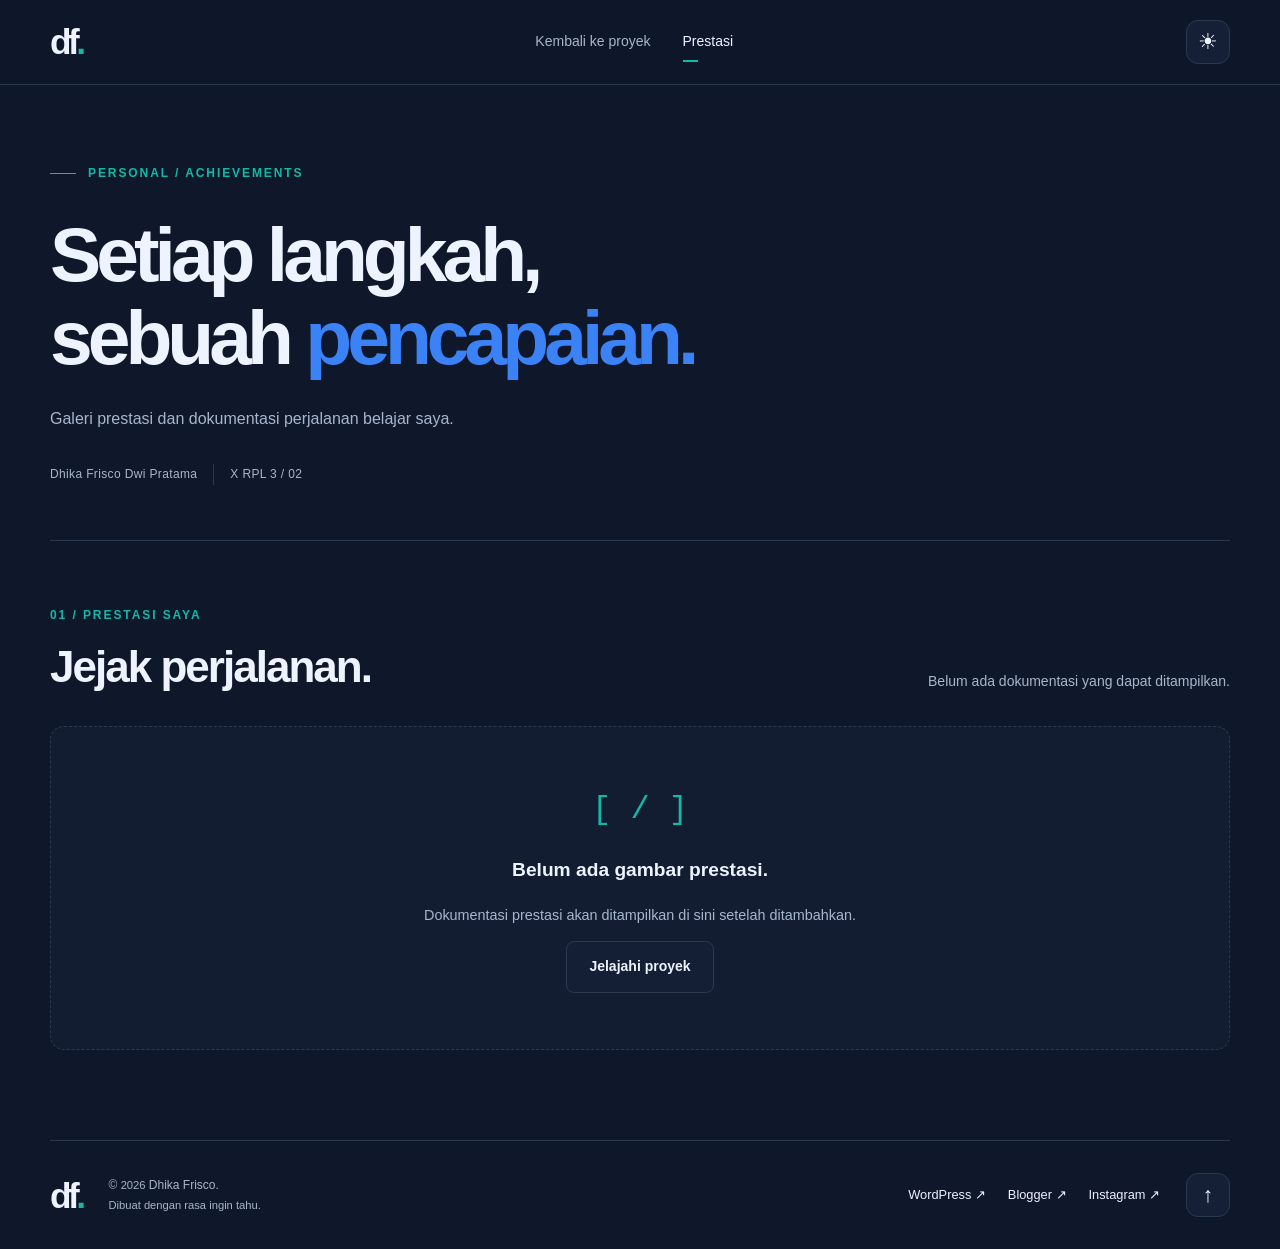
==== prestasi.html @ 18ffb11a "Add files via upload" ====
<!DOCTYPE html>
<html lang="id" data-theme="dark"><head><meta charset="UTF-8"><meta name="viewport" content="width=device-width, initial-scale=1"><meta name="description" content="Galeri prestasi Dhika Frisco Dwi Pratama, siswa X RPL 3 SMK KRIAN 1 SIDOARJO."><meta name="theme-color" content="#0F172A"><title>Prestasi — Dhika Frisco</title><link rel="icon" href="assets/favicon.svg" type="image/svg+xml"><link rel="stylesheet" href="style.css"><script src="config.js" defer></script><script src="prestasi.js" defer></script></head>
<body class="achievements-page"><a class="skip" href="#main">Lewati navigasi</a><header class="header"><div class="container nav-wrap"><a href="index.html" class="brand" aria-label="Dhika Frisco, beranda">df<span>.</span></a><nav aria-label="Navigasi prestasi" class="achievement-nav"><a href="index.html#projects">Kembali ke proyek</a><a href="prestasi.html" class="active" aria-current="page">Prestasi</a></nav><button id="theme-toggle" class="icon-button" aria-label="Aktifkan mode terang" aria-pressed="false">☀</button></div></header>
<main id="main" class="container"><section class="achievement-hero"><div class="eyebrow"><span class="line"></span> PERSONAL / ACHIEVEMENTS</div><h1>Setiap langkah,<br>sebuah <span>pencapaian.</span></h1><p>Galeri prestasi dan dokumentasi perjalanan belajar saya.</p><div class="hero-meta"><span>Dhika Frisco Dwi Pratama</span><span>X RPL 3 / 02</span></div></section>
<section class="achievement-gallery" aria-labelledby="gallery-title"><div class="section-heading"><div><div class="section-label">01 / PRESTASI SAYA</div><h2 id="gallery-title">Jejak perjalanan.</h2></div><p id="achievement-status" role="status" aria-live="polite">Memuat galeri prestasi…</p></div><div id="achievement-grid" class="achievement-grid" aria-busy="true"></div><div id="achievement-empty" class="achievement-empty" hidden><span class="mono" aria-hidden="true">[ / ]</span><h3>Belum ada gambar prestasi.</h3><p>Dokumentasi prestasi akan ditampilkan di sini setelah ditambahkan.</p><a href="index.html#projects" class="button secondary">Jelajahi proyek</a></div><noscript><p>Aktifkan JavaScript untuk menampilkan galeri prestasi.</p></noscript></section></main>
<footer class="container footer"><a class="brand" href="index.html" aria-label="Kembali ke beranda">df<span>.</span></a><p>© <span id="year">2026</span> Dhika Frisco.<br><span>Dibuat dengan rasa ingin tahu.</span></p><div class="footer-links"><a href="https://dhikadifidip.wordpress.com" target="_blank" rel="noopener noreferrer">WordPress ↗</a><a href="https://difidip.blogspot.com" target="_blank" rel="noopener noreferrer">Blogger ↗</a><a href="https://www.instagram.com/dhikafrisco/" target="_blank" rel="noopener noreferrer">Instagram ↗</a></div><a class="icon-button" href="#main" aria-label="Kembali ke atas">↑</a></footer>
<dialog id="achievement-dialog" class="achievement-dialog" aria-labelledby="achievement-title"><div class="dialog-header"><h2 id="achievement-title">Prestasi</h2><button id="close-achievement" class="icon-button" aria-label="Tutup gambar">×</button></div><img id="achievement-large" alt=""><a id="achievement-original" class="button secondary" target="_blank" rel="noopener noreferrer">Buka gambar asli ↗</a></dialog></body></html>
---- style.css ----
:root{color-scheme:dark;--bg:#0f172a;--surface:#152036;--text:#edf3ff;--muted:#a8b6cd;--border:#2b3950;--blue:#3b82f6;--teal:#14b8a6;--glass:rgba(21,32,54,.75);--header:rgba(15,23,42,.88)}
[data-theme=light]{color-scheme:light;--bg:#f5f8ff;--surface:#fff;--text:#14233b;--muted:#52617a;--border:#d4deed;--blue:#245fcb;--teal:#087c70;--glass:rgba(255,255,255,.82);--header:rgba(245,248,255,.92)}
*{box-sizing:border-box}html{scroll-behavior:smooth;scroll-padding-top:100px}body{margin:0;background:var(--bg);color:var(--text);font-family:Inter,ui-sans-serif,-apple-system,BlinkMacSystemFont,"Segoe UI",sans-serif;font-size:16px;line-height:1.7}a{color:inherit;text-decoration:none}button,input,textarea,select{font:inherit}button,a,input,textarea,select{-webkit-tap-highlight-color:transparent}button{cursor:pointer}button,a{touch-action:manipulation}button{color:inherit}a,button{transition:background .2s,transform .2s,color .2s,border-color .2s}button:hover,.button:hover{transform:translateY(-2px)}:focus-visible{outline:3px solid var(--teal);outline-offset:5px}p{color:var(--muted)}h1,h2,h3,h4,p{margin-top:0}h2{font-size:clamp(1.9rem,3.5vw,2.75rem);line-height:1.2;letter-spacing:-.045em;margin-bottom:24px}h3{font-size:1.2rem;line-height:1.35}h4{line-height:1.5}.container{width:min(1180px,calc(100% - 64px));margin-inline:auto}.header{position:sticky;top:0;z-index:20;border-bottom:1px solid var(--border);background:var(--header);backdrop-filter:blur(20px)}.nav-wrap{display:flex;align-items:center;justify-content:space-between;height:84px}.brand{font-size:2.2rem;font-weight:800;letter-spacing:-.1em;line-height:1}.brand span{color:var(--teal)}nav{display:flex;gap:32px}nav a{font-size:.875rem;color:var(--muted);position:relative;padding:10px 0}nav a.active,nav a:hover{color:var(--text)}nav a.active:after{content:"";position:absolute;bottom:2px;left:0;width:15px;height:2px;background:var(--teal)}.nav-tools{display:flex;gap:8px}.icon-button{display:inline-flex;align-items:center;justify-content:center;width:44px;height:44px;border:1px solid var(--border);border-radius:12px;background:var(--surface);font-size:1.35rem}.menu-toggle{display:none}.hero{position:relative;display:grid;grid-template-columns:1.3fr 1fr;column-gap:70px;align-items:center;padding-top:84px}.eyebrow,.section-label{font-size:.75rem;letter-spacing:.16em;color:var(--teal);font-weight:700}.eyebrow{display:flex;align-items:center;gap:12px;margin-bottom:30px}.line{width:26px;height:1px;background:var(--teal)}.hello{color:var(--text);font-size:1.15rem;margin-bottom:12px}h1{font-size:clamp(3rem,5.6vw,4.8rem);line-height:1.08;letter-spacing:-.065em;margin:0 0 26px;font-weight:750}h1 span,.contact-panel h2 span{color:var(--blue)}.hero-description{max-width:540px;margin-bottom:32px}.hero-description strong{color:var(--text);font-weight:500}.actions{display:flex;flex-wrap:wrap;gap:12px}.button{display:inline-flex;align-items:center;justify-content:center;gap:26px;padding:13px 22px;font-size:.875rem;font-weight:650;border-radius:8px;min-height:48px;border:1px solid transparent}.primary{background:var(--blue);color:#fff}.primary:hover{filter:brightness(1.12)}.secondary{border-color:var(--border);background:var(--glass)}.hero-meta{display:flex;flex-wrap:wrap;gap:16px;margin-top:32px;font-size:.75rem;letter-spacing:.03em;color:var(--muted)}.hero-meta span+span{border-left:1px solid var(--border);padding-left:16px}.profile-panel{position:relative;isolation:isolate;border:1px solid var(--border);border-radius:18px;background:linear-gradient(145deg,rgba(59,130,246,.12),var(--glass) 60%);box-shadow:0 30px 80px -35px rgba(20,184,166,.16);transform:rotate(2deg);overflow:hidden}.panel-top{display:flex;justify-content:space-between;align-items:center;padding:19px 24px;border-bottom:1px solid var(--border);font-size:.75rem;letter-spacing:.12em;color:var(--muted)}.mono{font-family:monospace;color:var(--teal)}.monogram{height:255px;display:flex;align-items:center;justify-content:center;font-size:9rem;font-weight:800;letter-spacing:-.1em;line-height:1;color:var(--text);background-image:linear-gradient(var(--border) 1px,transparent 1px),linear-gradient(90deg,var(--border) 1px,transparent 1px);background-size:42px 42px;mask-image:linear-gradient(black 65%,rgba(0,0,0,.85))}.monogram span{color:var(--teal)}.profile-bottom{padding:16px 26px 22px}.small-label{font-size:.65rem;letter-spacing:.18em;color:var(--muted)}.profile-bottom h2{font-size:1.65rem;margin:6px 0}.profile-bottom p{font-size:.875rem;margin:0}.code-note{padding:15px 24px;font-family:monospace;font-size:.8rem;background:var(--bg);border-top:1px solid var(--border)}.code-note span{color:var(--blue)}.code-note b{color:var(--teal);font-weight:400}.hero-foot{grid-column:1/-1;display:flex;justify-content:space-between;gap:20px;padding:42px 0 24px;margin-top:38px;border-bottom:1px solid var(--border);font-size:.7rem;letter-spacing:.08em;color:var(--muted)}.hero-foot a{font-size:.8rem;letter-spacing:0}.hero-foot a span{margin-left:18px;color:var(--teal)}.section{padding-top:95px;padding-bottom:95px}.section-label{margin-bottom:28px}.about-grid{display:grid;grid-template-columns:1fr 1fr;gap:100px}.identity{margin-top:30px;display:grid;gap:16px}.identity div{display:flex;flex-direction:column}.identity span{color:var(--muted);font-size:.75rem}.identity strong{font-size:.875rem;font-weight:500}.education{padding:32px;border:1px solid var(--border);border-radius:12px;background:var(--glass)}.education h3{margin-bottom:30px}.education ol{padding:0;list-style:none;margin:0}.education li{border-left:1px solid var(--border);padding:0 0 30px 22px;position:relative}.education li:before{content:"";width:7px;height:7px;position:absolute;left:-4px;top:10px;border-radius:50%;background:var(--muted)}.education li.current{padding-bottom:0}.education li.current:before{background:var(--teal)}.education li span{font-size:.65rem;letter-spacing:.08em;color:var(--muted)}.education h4{font-size:.95rem;margin:6px 0}.education li p{font-size:.8rem;margin:0}.skills-section{background:linear-gradient(180deg,rgba(59,130,246,.035),transparent);border-block:1px solid var(--border)}.section-heading{display:flex;justify-content:space-between;align-items:end;gap:32px;margin-bottom:32px}.section-heading h2{margin:0}.section-heading p{font-size:.875rem;margin:0;max-width:390px}.skills-grid{display:grid;grid-template-columns:repeat(4,1fr);gap:18px}.skill-card{padding:26px 22px;border:1px solid var(--border);background:var(--glass);border-radius:12px;transition:transform .3s,border-color .3s}.skill-card:hover{transform:translateY(-5px);border-color:var(--blue)}.skill-top{display:flex;align-items:center;justify-content:space-between;margin-bottom:32px}.skill-icon{font-family:monospace;font-weight:bold;color:var(--blue);font-size:1.25rem}.percent{font-size:2rem;letter-spacing:-.05em}.percent small{font-size:.9rem;color:var(--muted);margin-left:2px}.skill-card h3{margin-bottom:9px}.skill-card p{font-size:.8rem;min-height:44px;margin-bottom:20px}.skill-track{height:5px;background:var(--border);border-radius:4px;overflow:hidden}.skill-track span{display:block;height:100%;width:var(--level);background:linear-gradient(90deg,var(--blue),var(--teal));border-radius:4px}.motion .skill-track span{width:0;transition:width 1.2s cubic-bezier(.2,.7,.2,1)}.motion .skill-card.visible .skill-track span{width:var(--level)}.filters{display:flex;gap:8px;flex-wrap:wrap;margin-bottom:30px}.filters button{padding:9px 18px;border:1px solid var(--border);background:transparent;border-radius:7px;color:var(--muted);font-size:.875rem}.filters .selected{background:var(--blue);border-color:var(--blue);color:white}.projects-grid{display:grid;grid-template-columns:repeat(2,1fr);gap:28px}.project-card{border:1px solid var(--border);border-radius:12px;overflow:hidden;background:var(--glass);transition:border-color .3s,transform .3s}.project-card:hover{border-color:var(--blue);transform:translateY(-3px)}[hidden]{display:none!important}.project-art{height:230px;position:relative;display:flex;align-items:center;justify-content:center;background:linear-gradient(130deg,rgba(59,130,246,.2),rgba(59,130,246,.02));border-bottom:1px solid var(--border)}.art-2{background:linear-gradient(130deg,rgba(20,184,166,.16),rgba(20,184,166,.02))}.art-3{background:linear-gradient(130deg,rgba(99,102,241,.18),rgba(59,130,246,.03))}.art-4{background:linear-gradient(130deg,rgba(20,184,166,.08),rgba(59,130,246,.18))}.project-number,.art-caption{position:absolute;left:22px;font-family:monospace;font-size:.65rem;letter-spacing:.15em;color:var(--muted)}.project-number{top:20px}.art-caption{bottom:18px}.project-symbol{font-family:monospace;font-size:5.5rem;letter-spacing:-.08em;color:var(--blue)}.art-2 .project-symbol,.art-4 .project-symbol{color:var(--teal)}.project-body{padding:26px}.tags{display:flex;align-items:center;gap:12px;flex-wrap:wrap;font-size:.7rem;color:var(--teal);margin-bottom:14px}.tags span{color:var(--muted);border-left:1px solid var(--border);padding-left:12px}.project-body h3{font-size:1.3rem;margin-bottom:12px}.project-body p{font-size:.875rem;min-height:48px}.project-open{width:100%;display:flex;justify-content:space-between;background:none;border:0;border-top:1px solid var(--border);padding:18px 0 0;font-size:.85rem;text-align:left}.project-open span{color:var(--teal)}.contact-panel{display:grid;grid-template-columns:1fr 1fr;gap:80px;background:var(--glass);backdrop-filter:blur(12px);border:1px solid var(--border);border-radius:16px;padding:48px}.contact-panel h2{font-size:clamp(2rem,4vw,3.4rem)}.social-contact{display:block;color:var(--teal);margin:28px 0;font-size:.875rem}.contact-note{font-size:.8rem;color:var(--muted)}form{display:grid;gap:9px}label{font-size:.8rem}input,textarea,select{width:100%;min-width:0;color:var(--text);border:1px solid var(--border);background:var(--bg);border-radius:7px;padding:11px 14px;margin-bottom:9px;font-size:.875rem}textarea{resize:vertical}input::placeholder,textarea::placeholder{color:var(--muted)}form .button{margin-top:7px}#form-status{font-size:.8rem;margin:0;overflow-wrap:anywhere}.footer{border-top:1px solid var(--border);padding-block:32px;display:flex;align-items:center;gap:26px}.footer p{margin:0;font-size:.75rem}.footer p span{font-size:.7rem}.footer-links{margin-left:auto;display:flex;gap:22px;font-size:.8rem}.footer a:hover{color:var(--teal)}dialog{color:var(--text);background:var(--surface);border:1px solid var(--border);border-radius:16px;padding:30px;width:min(560px,calc(100% - 32px));max-height:85vh}dialog::backdrop{background:rgba(0,0,0,.7);backdrop-filter:blur(6px)}.dialog-header{display:flex;align-items:center;justify-content:space-between;gap:20px;margin-bottom:25px}.dialog-header .section-label{margin:0}dialog h2{font-size:2rem}dialog p{font-size:.95rem}.sr-only{position:absolute;width:1px;height:1px;padding:0;margin:-1px;overflow:hidden;clip:rect(0,0,0,0);white-space:nowrap;border:0}.skip{position:fixed;top:-80px;left:20px;background:var(--blue);color:white;padding:10px;z-index:100}.skip:focus{top:12px}.noscript{padding:20px;text-align:center}
@media(min-width:1500px){.hero{padding-top:110px}}@media(max-width:980px){.hero{gap:36px}.about-grid{gap:40px}.skills-grid{grid-template-columns:repeat(2,1fr)}.contact-panel{gap:35px;padding:32px}.hero h1{font-size:3.6rem}.monogram{font-size:7rem;height:235px}.footer-links{gap:14px}}@media(max-width:700px){.container{width:calc(100% - 36px)}.nav-wrap{height:72px}.menu-toggle{display:flex}nav{display:none;position:absolute;top:72px;left:0;right:0;background:var(--bg);padding:18px;border-bottom:1px solid var(--border);flex-direction:column;gap:4px}nav.open{display:flex}nav a{padding:10px 14px}nav a.active:after{left:0;top:20px;width:4px;height:16px}.hero{grid-template-columns:1fr;padding-top:52px;gap:38px}.hero h1{font-size:clamp(2.8rem,11vw,4rem)}.eyebrow{font-size:.65rem;margin-bottom:25px}.hero-description{font-size:.95rem}.profile-panel{width:100%;max-width:440px;margin:0 auto;transform:none}.monogram{height:215px;font-size:7.5rem}.hero-foot{margin-top:0;padding-top:12px;align-items:center}.hero-foot>span{font-size:.6rem;max-width:200px}.hero-foot a{white-space:nowrap}.hero-foot a span{margin-left:5px}.section{padding-block:64px}.about-grid,.contact-panel{grid-template-columns:1fr;gap:30px}.education{padding:24px}.section-heading{display:block}.section-heading p{margin-top:20px}.skills-grid{gap:12px}.skill-card{padding:20px 16px}.skill-top{margin-bottom:20px}.skill-card h3{font-size:1rem}.skill-card p{font-size:.8rem;min-height:66px}.percent{font-size:1.75rem}.projects-grid{grid-template-columns:1fr}.project-art{height:210px}.project-body p{min-height:0}.filters button{padding:9px 12px;font-size:.8rem}.contact-panel{padding:24px 20px}.footer{flex-wrap:wrap;gap:20px}.footer-links{order:4;width:100%;margin:0;justify-content:space-between}.footer>.icon-button{margin-left:auto}.footer p{flex:1}.actions .button{padding:12px 17px;gap:15px}}@media(prefers-reduced-motion:reduce){html{scroll-behavior:auto}*,*:before,*:after{transition:none!important;animation:none!important}.motion .skill-track span{width:var(--level)}}

/* Halaman prestasi: memakai token warna dan tema portofolio. */
.achievement-cta{display:flex;align-items:center;justify-content:space-between;gap:24px;padding:30px;margin-top:32px;border:1px solid var(--border);border-radius:12px;background:linear-gradient(120deg,rgba(59,130,246,.1),var(--glass))}.achievement-cta .section-label{display:block;margin-bottom:8px}.achievement-cta h3{margin:0}.achievement-hero{padding:78px 0 55px;border-bottom:1px solid var(--border)}.achievement-hero h1{font-size:clamp(2.5rem,6vw,4.8rem);overflow-wrap:anywhere}.achievement-hero>p{max-width:560px}.achievement-gallery{padding:64px 0 90px;min-height:400px}.achievement-gallery .section-label{margin-bottom:16px}.achievement-grid{display:grid;grid-template-columns:repeat(3,minmax(0,1fr));gap:24px}.achievement-card{margin:0;border:1px solid var(--border);background:var(--glass);border-radius:12px;overflow:hidden}.achievement-image-button{display:block;width:100%;padding:16px;border:0;border-bottom:1px solid var(--border);background:linear-gradient(135deg,rgba(59,130,246,.08),rgba(20,184,166,.06));cursor:zoom-in}.achievement-image-button img{display:block;width:100%;height:250px;object-fit:contain}.achievement-card figcaption{display:flex;align-items:center;justify-content:space-between;padding:20px;gap:12px}.achievement-card h3{margin:0;font-size:1rem}.achievement-card figcaption span{font-size:.8rem;color:var(--teal)}.achievement-empty{text-align:center;padding:56px 24px;border:1px dashed var(--border);border-radius:14px;background:var(--glass)}.achievement-empty>.mono{font-size:2rem;display:block;margin-bottom:20px}.achievement-empty p{font-size:.9rem}.achievement-dialog{width:min(1000px,calc(100% - 24px));max-height:92vh;padding:20px}.achievement-dialog .dialog-header{margin-bottom:16px}.achievement-dialog h2{font-size:1.2rem;margin:0}.achievement-dialog>img{display:block;width:100%;height:auto;max-height:66vh;object-fit:contain;margin-bottom:20px}.achievement-dialog .icon-button{flex-shrink:0}.achievement-image-button:hover{transform:none;background:rgba(59,130,246,.14)}
@media(max-width:980px){.achievement-grid{grid-template-columns:repeat(2,minmax(0,1fr))}.achievement-cta{align-items:flex-start;flex-direction:column}}
@media(max-width:700px){.achievement-nav{display:flex;position:static;padding:0;border:0;background:none;flex-direction:row;gap:12px}.achievement-nav a{padding:8px 0;font-size:.75rem}.achievement-nav a.active:after{top:auto;bottom:0;left:0;width:15px;height:2px}.achievements-page .nav-wrap{gap:14px}.achievement-hero{padding:48px 0 38px}.achievement-gallery{padding:44px 0 60px}.achievement-grid{grid-template-columns:1fr}.achievement-image-button img{height:260px}.achievement-cta{padding:24px 20px}.achievement-cta .button{width:100%;gap:12px;text-align:center}.achievement-hero .hero-meta{gap:10px}.achievement-hero .hero-meta span+span{padding-left:10px}}
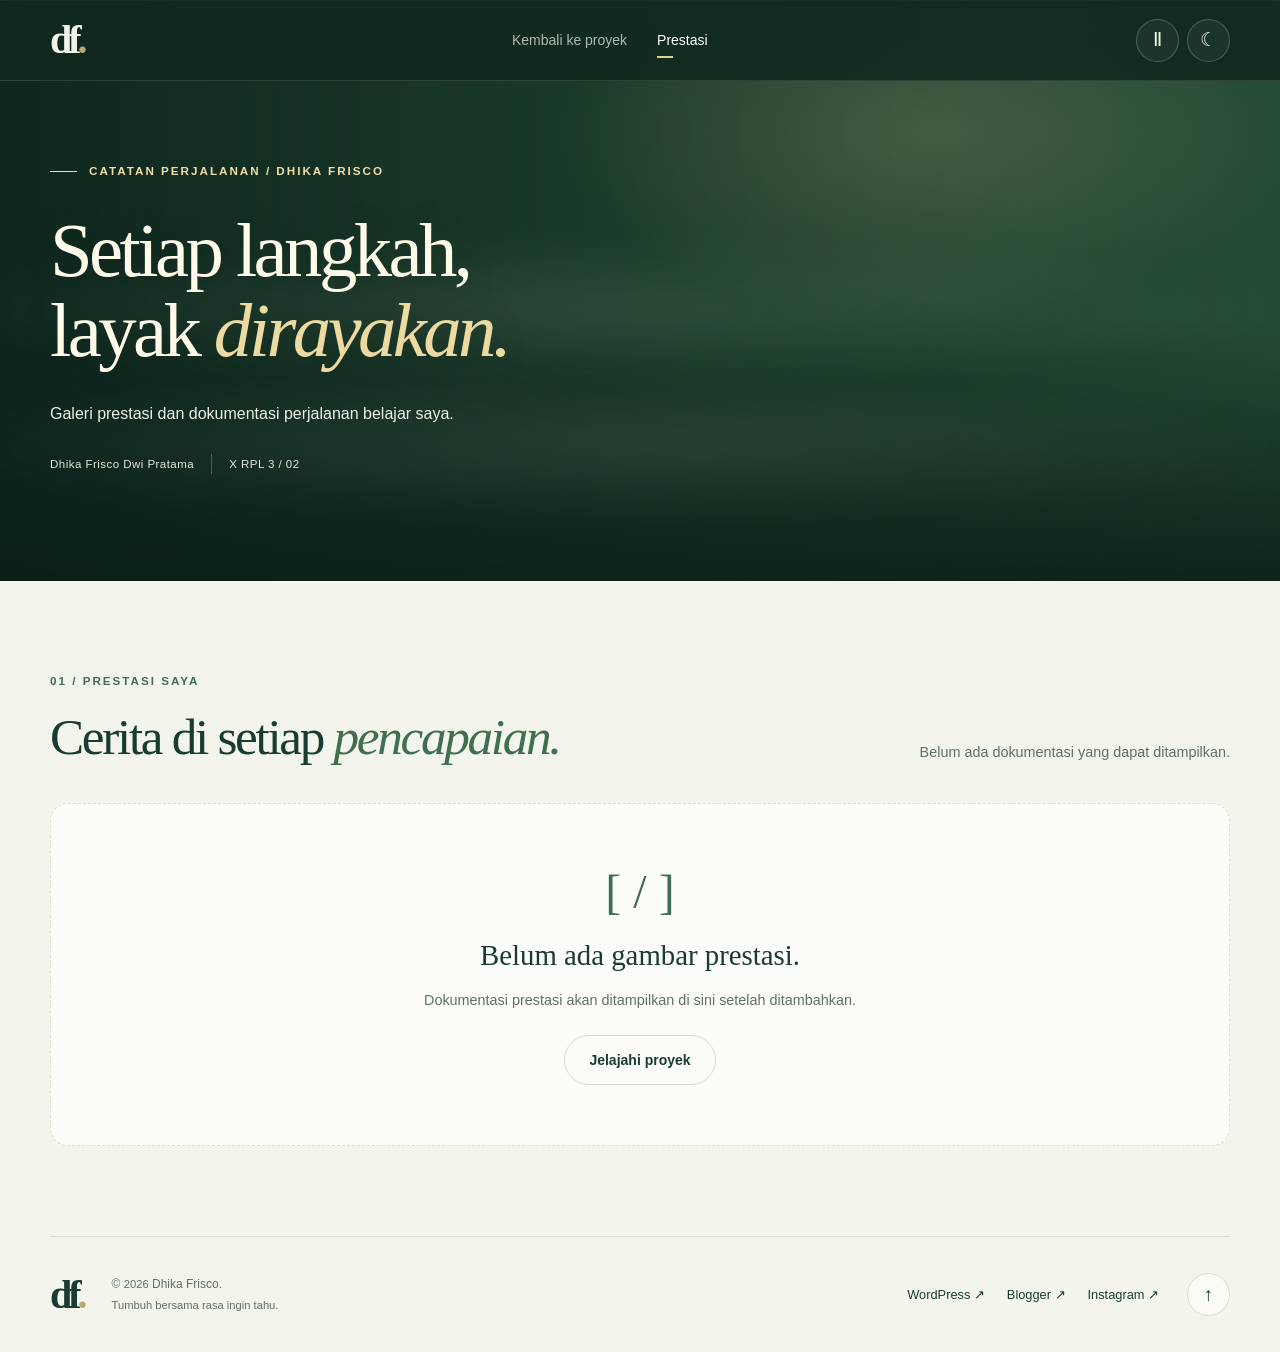
==== commit b3ebd402: "Add files via upload" ====
--- a/prestasi.html
+++ b/prestasi.html
@@ -1,7 +1,7 @@
 <!DOCTYPE html>
-<html lang="id" data-theme="dark"><head><meta charset="UTF-8"><meta name="viewport" content="width=device-width, initial-scale=1"><meta name="description" content="Galeri prestasi Dhika Frisco Dwi Pratama, siswa X RPL 3 SMK KRIAN 1 SIDOARJO."><meta name="theme-color" content="#0F172A"><title>Prestasi — Dhika Frisco</title><link rel="icon" href="assets/favicon.svg" type="image/svg+xml"><link rel="stylesheet" href="style.css"><script src="config.js" defer></script><script src="prestasi.js" defer></script></head>
-<body class="achievements-page"><a class="skip" href="#main">Lewati navigasi</a><header class="header"><div class="container nav-wrap"><a href="index.html" class="brand" aria-label="Dhika Frisco, beranda">df<span>.</span></a><nav aria-label="Navigasi prestasi" class="achievement-nav"><a href="index.html#projects">Kembali ke proyek</a><a href="prestasi.html" class="active" aria-current="page">Prestasi</a></nav><button id="theme-toggle" class="icon-button" aria-label="Aktifkan mode terang" aria-pressed="false">☀</button></div></header>
-<main id="main" class="container"><section class="achievement-hero"><div class="eyebrow"><span class="line"></span> PERSONAL / ACHIEVEMENTS</div><h1>Setiap langkah,<br>sebuah <span>pencapaian.</span></h1><p>Galeri prestasi dan dokumentasi perjalanan belajar saya.</p><div class="hero-meta"><span>Dhika Frisco Dwi Pratama</span><span>X RPL 3 / 02</span></div></section>
-<section class="achievement-gallery" aria-labelledby="gallery-title"><div class="section-heading"><div><div class="section-label">01 / PRESTASI SAYA</div><h2 id="gallery-title">Jejak perjalanan.</h2></div><p id="achievement-status" role="status" aria-live="polite">Memuat galeri prestasi…</p></div><div id="achievement-grid" class="achievement-grid" aria-busy="true"></div><div id="achievement-empty" class="achievement-empty" hidden><span class="mono" aria-hidden="true">[ / ]</span><h3>Belum ada gambar prestasi.</h3><p>Dokumentasi prestasi akan ditampilkan di sini setelah ditambahkan.</p><a href="index.html#projects" class="button secondary">Jelajahi proyek</a></div><noscript><p>Aktifkan JavaScript untuk menampilkan galeri prestasi.</p></noscript></section></main>
-<footer class="container footer"><a class="brand" href="index.html" aria-label="Kembali ke beranda">df<span>.</span></a><p>© <span id="year">2026</span> Dhika Frisco.<br><span>Dibuat dengan rasa ingin tahu.</span></p><div class="footer-links"><a href="https://dhikadifidip.wordpress.com" target="_blank" rel="noopener noreferrer">WordPress ↗</a><a href="https://difidip.blogspot.com" target="_blank" rel="noopener noreferrer">Blogger ↗</a><a href="https://www.instagram.com/dhikafrisco/" target="_blank" rel="noopener noreferrer">Instagram ↗</a></div><a class="icon-button" href="#main" aria-label="Kembali ke atas">↑</a></footer>
+<html lang="id" data-theme="light" data-motion="paused"><head><meta charset="UTF-8"><meta name="viewport" content="width=device-width, initial-scale=1"><meta name="description" content="Galeri prestasi Dhika Frisco Dwi Pratama, siswa X RPL 3 SMK KRIAN 1 SIDOARJO."><meta name="theme-color" content="#183c31"><title>Prestasi — Dhika Frisco</title><link rel="preload" as="image" href="assets/desa-pegunungan.png"><link rel="icon" href="assets/favicon.svg" type="image/svg+xml"><link rel="stylesheet" href="style.css"><script src="nature.js" defer></script><script src="config.js" defer></script><script src="prestasi.js" defer></script></head>
+<body class="achievements-page"><a class="skip" href="#main">Lewati navigasi</a><header class="header"><div class="container nav-wrap"><a href="index.html" class="brand" aria-label="Dhika Frisco, beranda">df<span>.</span></a><nav aria-label="Navigasi prestasi" class="achievement-nav"><a href="index.html#projects">Kembali ke proyek</a><a href="prestasi.html" class="active" aria-current="page">Prestasi</a></nav><div class="nav-tools"><button id="motion-toggle" class="icon-button" aria-label="Jeda animasi" aria-pressed="false" title="Jeda animasi">Ⅱ</button><button id="theme-toggle" class="icon-button" aria-label="Aktifkan mode terang" aria-pressed="false">☀</button></div></div></header>
+<main id="main"><section class="achievement-hero"><div class="landscape" aria-hidden="true"><div class="landscape-image"></div><div class="landscape-shade"></div><div class="mist mist-one"></div><div class="mist mist-two"></div><div class="sun-glow"></div><div class="sky-birds"><span class="bird bird-one"><img src="assets/burung.png" alt="" width="52" height="52"></span><span class="bird bird-two"><img src="assets/burung.png" alt="" width="52" height="52"></span><span class="bird bird-three"><img src="assets/burung.png" alt="" width="52" height="52"></span><span class="bird bird-four"><img src="assets/burung.png" alt="" width="52" height="52"></span></div><div class="pollen"><i></i><i></i><i></i><i></i><i></i><i></i><i></i><i></i></div></div><div class="container achievement-hero-copy"><div class="eyebrow"><span class="line"></span> CATATAN PERJALANAN / DHIKA FRISCO</div><h1>Setiap langkah,<br>layak <em>dirayakan.</em></h1><p>Galeri prestasi dan dokumentasi perjalanan belajar saya.</p><div class="hero-meta"><span>Dhika Frisco Dwi Pratama</span><span>X RPL 3 / 02</span></div></div></section>
+<section class="achievement-gallery container" aria-labelledby="gallery-title"><div class="section-heading"><div><div class="section-label">01 / PRESTASI SAYA</div><h2 id="gallery-title">Cerita di setiap <em>pencapaian.</em></h2></div><p id="achievement-status" role="status" aria-live="polite">Memuat galeri prestasi…</p></div><div id="achievement-grid" class="achievement-grid" aria-busy="true"></div><div id="achievement-empty" class="achievement-empty" hidden><span class="mono" aria-hidden="true">[ / ]</span><h3>Belum ada gambar prestasi.</h3><p>Dokumentasi prestasi akan ditampilkan di sini setelah ditambahkan.</p><a href="index.html#projects" class="button secondary">Jelajahi proyek</a></div><noscript><p>Aktifkan JavaScript untuk menampilkan galeri prestasi.</p></noscript></section></main>
+<footer class="container footer"><a class="brand" href="index.html" aria-label="Kembali ke beranda">df<span>.</span></a><p>© <span id="year">2026</span> Dhika Frisco.<br><span>Tumbuh bersama rasa ingin tahu.</span></p><div class="footer-links"><a href="https://dhikadifidip.wordpress.com" target="_blank" rel="noopener noreferrer">WordPress ↗</a><a href="https://difidip.blogspot.com" target="_blank" rel="noopener noreferrer">Blogger ↗</a><a href="https://www.instagram.com/dhikafrisco/" target="_blank" rel="noopener noreferrer">Instagram ↗</a></div><a class="icon-button" href="#main" aria-label="Kembali ke atas">↑</a></footer>
 <dialog id="achievement-dialog" class="achievement-dialog" aria-labelledby="achievement-title"><div class="dialog-header"><h2 id="achievement-title">Prestasi</h2><button id="close-achievement" class="icon-button" aria-label="Tutup gambar">×</button></div><img id="achievement-large" alt=""><a id="achievement-original" class="button secondary" target="_blank" rel="noopener noreferrer">Buka gambar asli ↗</a></dialog></body></html>
--- a/style.css
+++ b/style.css
@@ -1,9 +1,31 @@
-:root{color-scheme:dark;--bg:#0f172a;--surface:#152036;--text:#edf3ff;--muted:#a8b6cd;--border:#2b3950;--blue:#3b82f6;--teal:#14b8a6;--glass:rgba(21,32,54,.75);--header:rgba(15,23,42,.88)}
-[data-theme=light]{color-scheme:light;--bg:#f5f8ff;--surface:#fff;--text:#14233b;--muted:#52617a;--border:#d4deed;--blue:#245fcb;--teal:#087c70;--glass:rgba(255,255,255,.82);--header:rgba(245,248,255,.92)}
-*{box-sizing:border-box}html{scroll-behavior:smooth;scroll-padding-top:100px}body{margin:0;background:var(--bg);color:var(--text);font-family:Inter,ui-sans-serif,-apple-system,BlinkMacSystemFont,"Segoe UI",sans-serif;font-size:16px;line-height:1.7}a{color:inherit;text-decoration:none}button,input,textarea,select{font:inherit}button,a,input,textarea,select{-webkit-tap-highlight-color:transparent}button{cursor:pointer}button,a{touch-action:manipulation}button{color:inherit}a,button{transition:background .2s,transform .2s,color .2s,border-color .2s}button:hover,.button:hover{transform:translateY(-2px)}:focus-visible{outline:3px solid var(--teal);outline-offset:5px}p{color:var(--muted)}h1,h2,h3,h4,p{margin-top:0}h2{font-size:clamp(1.9rem,3.5vw,2.75rem);line-height:1.2;letter-spacing:-.045em;margin-bottom:24px}h3{font-size:1.2rem;line-height:1.35}h4{line-height:1.5}.container{width:min(1180px,calc(100% - 64px));margin-inline:auto}.header{position:sticky;top:0;z-index:20;border-bottom:1px solid var(--border);background:var(--header);backdrop-filter:blur(20px)}.nav-wrap{display:flex;align-items:center;justify-content:space-between;height:84px}.brand{font-size:2.2rem;font-weight:800;letter-spacing:-.1em;line-height:1}.brand span{color:var(--teal)}nav{display:flex;gap:32px}nav a{font-size:.875rem;color:var(--muted);position:relative;padding:10px 0}nav a.active,nav a:hover{color:var(--text)}nav a.active:after{content:"";position:absolute;bottom:2px;left:0;width:15px;height:2px;background:var(--teal)}.nav-tools{display:flex;gap:8px}.icon-button{display:inline-flex;align-items:center;justify-content:center;width:44px;height:44px;border:1px solid var(--border);border-radius:12px;background:var(--surface);font-size:1.35rem}.menu-toggle{display:none}.hero{position:relative;display:grid;grid-template-columns:1.3fr 1fr;column-gap:70px;align-items:center;padding-top:84px}.eyebrow,.section-label{font-size:.75rem;letter-spacing:.16em;color:var(--teal);font-weight:700}.eyebrow{display:flex;align-items:center;gap:12px;margin-bottom:30px}.line{width:26px;height:1px;background:var(--teal)}.hello{color:var(--text);font-size:1.15rem;margin-bottom:12px}h1{font-size:clamp(3rem,5.6vw,4.8rem);line-height:1.08;letter-spacing:-.065em;margin:0 0 26px;font-weight:750}h1 span,.contact-panel h2 span{color:var(--blue)}.hero-description{max-width:540px;margin-bottom:32px}.hero-description strong{color:var(--text);font-weight:500}.actions{display:flex;flex-wrap:wrap;gap:12px}.button{display:inline-flex;align-items:center;justify-content:center;gap:26px;padding:13px 22px;font-size:.875rem;font-weight:650;border-radius:8px;min-height:48px;border:1px solid transparent}.primary{background:var(--blue);color:#fff}.primary:hover{filter:brightness(1.12)}.secondary{border-color:var(--border);background:var(--glass)}.hero-meta{display:flex;flex-wrap:wrap;gap:16px;margin-top:32px;font-size:.75rem;letter-spacing:.03em;color:var(--muted)}.hero-meta span+span{border-left:1px solid var(--border);padding-left:16px}.profile-panel{position:relative;isolation:isolate;border:1px solid var(--border);border-radius:18px;background:linear-gradient(145deg,rgba(59,130,246,.12),var(--glass) 60%);box-shadow:0 30px 80px -35px rgba(20,184,166,.16);transform:rotate(2deg);overflow:hidden}.panel-top{display:flex;justify-content:space-between;align-items:center;padding:19px 24px;border-bottom:1px solid var(--border);font-size:.75rem;letter-spacing:.12em;color:var(--muted)}.mono{font-family:monospace;color:var(--teal)}.monogram{height:255px;display:flex;align-items:center;justify-content:center;font-size:9rem;font-weight:800;letter-spacing:-.1em;line-height:1;color:var(--text);background-image:linear-gradient(var(--border) 1px,transparent 1px),linear-gradient(90deg,var(--border) 1px,transparent 1px);background-size:42px 42px;mask-image:linear-gradient(black 65%,rgba(0,0,0,.85))}.monogram span{color:var(--teal)}.profile-bottom{padding:16px 26px 22px}.small-label{font-size:.65rem;letter-spacing:.18em;color:var(--muted)}.profile-bottom h2{font-size:1.65rem;margin:6px 0}.profile-bottom p{font-size:.875rem;margin:0}.code-note{padding:15px 24px;font-family:monospace;font-size:.8rem;background:var(--bg);border-top:1px solid var(--border)}.code-note span{color:var(--blue)}.code-note b{color:var(--teal);font-weight:400}.hero-foot{grid-column:1/-1;display:flex;justify-content:space-between;gap:20px;padding:42px 0 24px;margin-top:38px;border-bottom:1px solid var(--border);font-size:.7rem;letter-spacing:.08em;color:var(--muted)}.hero-foot a{font-size:.8rem;letter-spacing:0}.hero-foot a span{margin-left:18px;color:var(--teal)}.section{padding-top:95px;padding-bottom:95px}.section-label{margin-bottom:28px}.about-grid{display:grid;grid-template-columns:1fr 1fr;gap:100px}.identity{margin-top:30px;display:grid;gap:16px}.identity div{display:flex;flex-direction:column}.identity span{color:var(--muted);font-size:.75rem}.identity strong{font-size:.875rem;font-weight:500}.education{padding:32px;border:1px solid var(--border);border-radius:12px;background:var(--glass)}.education h3{margin-bottom:30px}.education ol{padding:0;list-style:none;margin:0}.education li{border-left:1px solid var(--border);padding:0 0 30px 22px;position:relative}.education li:before{content:"";width:7px;height:7px;position:absolute;left:-4px;top:10px;border-radius:50%;background:var(--muted)}.education li.current{padding-bottom:0}.education li.current:before{background:var(--teal)}.education li span{font-size:.65rem;letter-spacing:.08em;color:var(--muted)}.education h4{font-size:.95rem;margin:6px 0}.education li p{font-size:.8rem;margin:0}.skills-section{background:linear-gradient(180deg,rgba(59,130,246,.035),transparent);border-block:1px solid var(--border)}.section-heading{display:flex;justify-content:space-between;align-items:end;gap:32px;margin-bottom:32px}.section-heading h2{margin:0}.section-heading p{font-size:.875rem;margin:0;max-width:390px}.skills-grid{display:grid;grid-template-columns:repeat(4,1fr);gap:18px}.skill-card{padding:26px 22px;border:1px solid var(--border);background:var(--glass);border-radius:12px;transition:transform .3s,border-color .3s}.skill-card:hover{transform:translateY(-5px);border-color:var(--blue)}.skill-top{display:flex;align-items:center;justify-content:space-between;margin-bottom:32px}.skill-icon{font-family:monospace;font-weight:bold;color:var(--blue);font-size:1.25rem}.percent{font-size:2rem;letter-spacing:-.05em}.percent small{font-size:.9rem;color:var(--muted);margin-left:2px}.skill-card h3{margin-bottom:9px}.skill-card p{font-size:.8rem;min-height:44px;margin-bottom:20px}.skill-track{height:5px;background:var(--border);border-radius:4px;overflow:hidden}.skill-track span{display:block;height:100%;width:var(--level);background:linear-gradient(90deg,var(--blue),var(--teal));border-radius:4px}.motion .skill-track span{width:0;transition:width 1.2s cubic-bezier(.2,.7,.2,1)}.motion .skill-card.visible .skill-track span{width:var(--level)}.filters{display:flex;gap:8px;flex-wrap:wrap;margin-bottom:30px}.filters button{padding:9px 18px;border:1px solid var(--border);background:transparent;border-radius:7px;color:var(--muted);font-size:.875rem}.filters .selected{background:var(--blue);border-color:var(--blue);color:white}.projects-grid{display:grid;grid-template-columns:repeat(2,1fr);gap:28px}.project-card{border:1px solid var(--border);border-radius:12px;overflow:hidden;background:var(--glass);transition:border-color .3s,transform .3s}.project-card:hover{border-color:var(--blue);transform:translateY(-3px)}[hidden]{display:none!important}.project-art{height:230px;position:relative;display:flex;align-items:center;justify-content:center;background:linear-gradient(130deg,rgba(59,130,246,.2),rgba(59,130,246,.02));border-bottom:1px solid var(--border)}.art-2{background:linear-gradient(130deg,rgba(20,184,166,.16),rgba(20,184,166,.02))}.art-3{background:linear-gradient(130deg,rgba(99,102,241,.18),rgba(59,130,246,.03))}.art-4{background:linear-gradient(130deg,rgba(20,184,166,.08),rgba(59,130,246,.18))}.project-number,.art-caption{position:absolute;left:22px;font-family:monospace;font-size:.65rem;letter-spacing:.15em;color:var(--muted)}.project-number{top:20px}.art-caption{bottom:18px}.project-symbol{font-family:monospace;font-size:5.5rem;letter-spacing:-.08em;color:var(--blue)}.art-2 .project-symbol,.art-4 .project-symbol{color:var(--teal)}.project-body{padding:26px}.tags{display:flex;align-items:center;gap:12px;flex-wrap:wrap;font-size:.7rem;color:var(--teal);margin-bottom:14px}.tags span{color:var(--muted);border-left:1px solid var(--border);padding-left:12px}.project-body h3{font-size:1.3rem;margin-bottom:12px}.project-body p{font-size:.875rem;min-height:48px}.project-open{width:100%;display:flex;justify-content:space-between;background:none;border:0;border-top:1px solid var(--border);padding:18px 0 0;font-size:.85rem;text-align:left}.project-open span{color:var(--teal)}.contact-panel{display:grid;grid-template-columns:1fr 1fr;gap:80px;background:var(--glass);backdrop-filter:blur(12px);border:1px solid var(--border);border-radius:16px;padding:48px}.contact-panel h2{font-size:clamp(2rem,4vw,3.4rem)}.social-contact{display:block;color:var(--teal);margin:28px 0;font-size:.875rem}.contact-note{font-size:.8rem;color:var(--muted)}form{display:grid;gap:9px}label{font-size:.8rem}input,textarea,select{width:100%;min-width:0;color:var(--text);border:1px solid var(--border);background:var(--bg);border-radius:7px;padding:11px 14px;margin-bottom:9px;font-size:.875rem}textarea{resize:vertical}input::placeholder,textarea::placeholder{color:var(--muted)}form .button{margin-top:7px}#form-status{font-size:.8rem;margin:0;overflow-wrap:anywhere}.footer{border-top:1px solid var(--border);padding-block:32px;display:flex;align-items:center;gap:26px}.footer p{margin:0;font-size:.75rem}.footer p span{font-size:.7rem}.footer-links{margin-left:auto;display:flex;gap:22px;font-size:.8rem}.footer a:hover{color:var(--teal)}dialog{color:var(--text);background:var(--surface);border:1px solid var(--border);border-radius:16px;padding:30px;width:min(560px,calc(100% - 32px));max-height:85vh}dialog::backdrop{background:rgba(0,0,0,.7);backdrop-filter:blur(6px)}.dialog-header{display:flex;align-items:center;justify-content:space-between;gap:20px;margin-bottom:25px}.dialog-header .section-label{margin:0}dialog h2{font-size:2rem}dialog p{font-size:.95rem}.sr-only{position:absolute;width:1px;height:1px;padding:0;margin:-1px;overflow:hidden;clip:rect(0,0,0,0);white-space:nowrap;border:0}.skip{position:fixed;top:-80px;left:20px;background:var(--blue);color:white;padding:10px;z-index:100}.skip:focus{top:12px}.noscript{padding:20px;text-align:center}
-@media(min-width:1500px){.hero{padding-top:110px}}@media(max-width:980px){.hero{gap:36px}.about-grid{gap:40px}.skills-grid{grid-template-columns:repeat(2,1fr)}.contact-panel{gap:35px;padding:32px}.hero h1{font-size:3.6rem}.monogram{font-size:7rem;height:235px}.footer-links{gap:14px}}@media(max-width:700px){.container{width:calc(100% - 36px)}.nav-wrap{height:72px}.menu-toggle{display:flex}nav{display:none;position:absolute;top:72px;left:0;right:0;background:var(--bg);padding:18px;border-bottom:1px solid var(--border);flex-direction:column;gap:4px}nav.open{display:flex}nav a{padding:10px 14px}nav a.active:after{left:0;top:20px;width:4px;height:16px}.hero{grid-template-columns:1fr;padding-top:52px;gap:38px}.hero h1{font-size:clamp(2.8rem,11vw,4rem)}.eyebrow{font-size:.65rem;margin-bottom:25px}.hero-description{font-size:.95rem}.profile-panel{width:100%;max-width:440px;margin:0 auto;transform:none}.monogram{height:215px;font-size:7.5rem}.hero-foot{margin-top:0;padding-top:12px;align-items:center}.hero-foot>span{font-size:.6rem;max-width:200px}.hero-foot a{white-space:nowrap}.hero-foot a span{margin-left:5px}.section{padding-block:64px}.about-grid,.contact-panel{grid-template-columns:1fr;gap:30px}.education{padding:24px}.section-heading{display:block}.section-heading p{margin-top:20px}.skills-grid{gap:12px}.skill-card{padding:20px 16px}.skill-top{margin-bottom:20px}.skill-card h3{font-size:1rem}.skill-card p{font-size:.8rem;min-height:66px}.percent{font-size:1.75rem}.projects-grid{grid-template-columns:1fr}.project-art{height:210px}.project-body p{min-height:0}.filters button{padding:9px 12px;font-size:.8rem}.contact-panel{padding:24px 20px}.footer{flex-wrap:wrap;gap:20px}.footer-links{order:4;width:100%;margin:0;justify-content:space-between}.footer>.icon-button{margin-left:auto}.footer p{flex:1}.actions .button{padding:12px 17px;gap:15px}}@media(prefers-reduced-motion:reduce){html{scroll-behavior:auto}*,*:before,*:after{transition:none!important;animation:none!important}.motion .skill-track span{width:var(--level)}}
+/* DHIKA FRISCO — A little village, a world of ideas. Offline-first. */
+:root{color-scheme:light;--bg:#f3f5ec;--surface:#fcfdf8;--text:#183c31;--muted:#5e7165;--border:#d7dfd0;--blue:#2c6149;--teal:#416e4e;--glass:rgba(252,253,248,.82);--header:rgba(16,42,32,.94);--gold:#e4ce96;--soft:#e5ebdd;--shadow:0 22px 60px -35px #173d3540;--serif:Georgia,"Times New Roman",serif}
+[data-theme=dark]{color-scheme:dark;--bg:#0d201a;--surface:#162e24;--text:#ecf1df;--muted:#b0c3ae;--border:#304839;--blue:#80aa73;--teal:#b6ca8c;--glass:rgba(23,47,35,.82);--header:rgba(10,28,21,.95);--soft:#203829;--shadow:0 22px 60px -35px #0009}
+*{box-sizing:border-box}html{scroll-behavior:smooth;scroll-padding-top:100px}body{margin:0;background:var(--bg);color:var(--text);font:16px/1.75 "Segoe UI",Inter,ui-sans-serif,-apple-system,BlinkMacSystemFont,sans-serif;transition:background-color .45s,color .35s}a{color:inherit;text-decoration:none}button,input,textarea,select{font:inherit}button{cursor:pointer;color:inherit}a,button{touch-action:manipulation;-webkit-tap-highlight-color:transparent}button,a{transition:color .2s,background .25s,transform .3s,border-color .3s,box-shadow .3s}p{color:var(--muted);margin:0 0 22px}h1,h2,h3,h4{margin:0;color:inherit}h1,h2{font-family:var(--serif);font-weight:400;letter-spacing:-.045em;line-height:1.09}h2{font-size:clamp(2.3rem,4vw,3.5rem);margin-bottom:26px}h2 em{font-weight:400;color:var(--teal)}h3{font-weight:600;font-size:1.2rem;line-height:1.4}h4{font-size:.96rem;line-height:1.5}button:hover,.button:hover{transform:translateY(-3px)}:focus-visible{outline:3px solid #bd8d36;outline-offset:5px}[hidden]{display:none!important}.container{width:min(1180px,calc(100% - 72px));margin-inline:auto}.header{position:sticky;top:0;z-index:30;background:var(--header);color:#f3f4e7;border-bottom:1px solid #f3f4e720;backdrop-filter:blur(22px)}.nav-wrap{height:80px;display:flex;align-items:center;justify-content:space-between;gap:24px}.brand{font-family:var(--serif);font-size:2.5rem;font-weight:700;letter-spacing:-.1em;line-height:1}.brand span{color:#baa96c}nav{display:flex;gap:30px}nav a{font-size:.875rem;color:#e5eddebf;padding:12px 0;position:relative}nav a:hover,nav a.active{color:white}nav a.active:after{content:"";position:absolute;bottom:6px;left:0;width:16px;height:2px;background:var(--gold)}.nav-tools{display:flex;align-items:center;gap:8px}.icon-button{display:inline-flex;align-items:center;justify-content:center;flex-shrink:0;width:43px;height:43px;line-height:1;border:1px solid var(--border);border-radius:50%;background:var(--glass);font-size:1.2rem}.header .icon-button{border-color:#ffffff35;background:#ffffff0c;color:#f8f5e6}.header .icon-button:hover{background:#ffffff23}.menu-toggle{display:none}.skip{position:fixed;top:-80px;left:20px;background:#d7c994;color:#122e20;padding:12px;z-index:100}.skip:focus{top:12px}.section-label,.eyebrow{font-size:.73rem;font-weight:650;letter-spacing:.17em;text-transform:uppercase;color:var(--teal)}.section-label{margin-bottom:26px}.eyebrow{display:flex;align-items:center;gap:12px}.line{width:27px;height:1px;background:currentColor}.small-label{font-size:.64rem;letter-spacing:.17em;font-weight:600}.mono{font-family:ui-monospace,monospace;color:var(--teal)}
+/* The landscape stays decorative; every control lives above it. */
+.hero,.achievement-hero{position:relative;isolation:isolate;overflow:hidden;background:#264d37;color:#fff9e9;margin-top:-80px}.hero-inner{position:relative;z-index:2;min-height:820px;min-height:max(800px,100svh);padding-top:170px;padding-bottom:35px;display:grid;grid-template-columns:minmax(0,1fr) 320px;gap:38px 60px;align-items:center}.hero-copy{max-width:680px}.hero .eyebrow,.achievement-hero .eyebrow{color:#f0dda7;margin-bottom:30px}.hello{font-size:1.05rem;color:#f7f8eb;margin-bottom:16px}.hero h1,.achievement-hero h1{font-size:clamp(3.6rem,6.3vw,6.3rem);line-height:1.03;letter-spacing:-.047em;margin-bottom:30px;text-shadow:0 3px 30px #10261940}.hero h1 em,.achievement-hero h1 em{color:#eddaa0;font-weight:400}.hero-description{color:#e9eee0;font-size:.98rem;max-width:505px;line-height:1.85;text-shadow:0 1px 12px #0d271755}.hero-description strong{color:#fff;font-weight:600}.actions{display:flex;flex-wrap:wrap;gap:12px;margin-top:30px}.button{display:inline-flex;align-items:center;justify-content:center;gap:25px;padding:13px 24px;min-height:50px;line-height:1.55;font-size:.875rem;font-weight:600;border-radius:30px;border:1px solid transparent}.primary{background:var(--blue);color:white;box-shadow:0 8px 20px -14px #123f24}.primary:hover{filter:brightness(1.1);box-shadow:0 8px 25px -14px #123f2499}[data-theme=dark] .primary{color:#0d2618}.secondary{border-color:var(--border);background:var(--glass)}.hero .primary{background:#eddda9;color:#173a28}.hero .secondary{border-color:#e6ecd375;background:#173d3445;color:#f3f4e9;backdrop-filter:blur(12px)}.hero-meta{display:flex;flex-wrap:wrap;gap:17px;font-size:.72rem;letter-spacing:.04em;color:#e2e8d9;margin-top:26px}.hero-meta>span+span{padding-left:17px;border-left:1px solid #f5f4dc40}.profile-panel{align-self:end;margin-bottom:45px;border:1px solid #fff8dd45;background:#183b2c79;backdrop-filter:blur(18px);box-shadow:0 20px 60px -24px #001e1699;border-radius:18px;padding:24px;display:grid;grid-template-columns:48px 1fr;gap:18px 15px;transform:translateY(var(--card-offset,0px));animation:float-panel 7s ease-in-out infinite}.profile-seal{border:1px solid #e8d89d88;border-radius:50%;height:48px;width:48px;display:grid;place-items:center;font-family:var(--serif);font-size:1.2rem;color:#eddaa0}.profile-panel h2{font:400 1.5rem var(--serif);margin:4px 0 8px}.profile-panel p{color:#dae6d5;font-size:.72rem;margin:0}.profile-panel .small-label{color:#e4cd9b}.profile-coordinate{grid-column:1/-1;border-top:1px solid #fff3d626;padding-top:12px;font-size:.67rem;letter-spacing:.15em;color:#dfe8d7}.hero-foot{grid-column:1/-1;display:flex;align-items:center;justify-content:space-between;gap:20px;padding-top:26px;border-top:1px solid #fff9e636;align-self:end}.hero-location{font-size:.65rem;letter-spacing:.17em;color:#e6eddb}.hero-location>span{font-size:1rem;color:#e0c77e;margin-right:9px}.hero-foot>a{display:flex;align-items:center;gap:20px;font-size:.8rem}.scroll-arrow{display:inline-flex;justify-content:center;align-items:center;border:1px solid #f5f4e35e;width:40px;height:40px;border-radius:50%;animation:scroll-nudge 2.8s ease-in-out infinite}.landscape{position:absolute;inset:0;z-index:-1;pointer-events:none;overflow:hidden}.landscape-image{position:absolute;inset:-5%;background:url('assets/desa-pegunungan.png') center 56%/cover no-repeat;transform:translate3d(var(--scene-x,0px),var(--scene-y,0px),0) scale(1.02);will-change:transform;transition:filter 1s;filter:saturate(.92)}.landscape-shade{position:absolute;inset:0;background:linear-gradient(90deg,rgba(9,31,25,.82),rgba(12,35,25,.36) 55%,rgba(8,27,19,.03)),linear-gradient(0deg,rgba(8,27,20,.8),transparent 45%)}[data-theme=dark] .landscape-image{filter:brightness(.57) saturate(.64) hue-rotate(12deg)}[data-theme=dark] .landscape-shade{background:linear-gradient(90deg,#071f1ad9,#09281f35),linear-gradient(0deg,#071810d9,transparent)}.mist{position:absolute;width:125%;height:26%;left:-15%;background:radial-gradient(ellipse at center,#f1f4e51a,transparent 65%);filter:blur(20px);opacity:.85}.mist-one{top:40%;animation:mist-drift 30s ease-in-out infinite alternate}.mist-two{top:64%;animation:mist-drift 40s ease-in-out -20s infinite alternate-reverse}.sun-glow{position:absolute;top:-15%;right:-5%;width:65%;height:75%;background:radial-gradient(ellipse,#fde7a128,transparent 63%);animation:sun-breathe 12s ease-in-out infinite;mix-blend-mode:screen}[data-theme=dark] .sun-glow{opacity:.25;filter:hue-rotate(110deg)}.sky-birds{position:absolute;inset:0;overflow:hidden}.bird{position:absolute;color:#0c251f;filter:brightness(.12);font-family:"Segoe UI Symbol","Apple Color Emoji",sans-serif;line-height:1;opacity:.8;left:-10%;font-size:25px;animation:bird-flight 28s linear infinite;will-change:transform}.bird-one{top:19%;animation-delay:-9s}.bird-two{top:24%;font-size:17px;animation-duration:33s;animation-delay:-13s}.bird-three{top:15%;font-size:20px;animation-duration:31s;animation-delay:-11s}.bird-four{top:30%;font-size:13px;animation-duration:40s;animation-delay:-25s}[data-theme=dark] .bird{filter:brightness(.3);opacity:.5}.pollen{position:absolute;inset:0;overflow:hidden}.pollen i{position:absolute;width:4px;height:4px;border-radius:50%;background:#ffebb5;box-shadow:0 0 15px 2px #ffecc778;left:var(--left);top:85%;opacity:0;animation:pollen-drift 17s ease-in-out var(--delay) infinite}.pollen i:nth-child(1){--left:7%;--delay:-2s}.pollen i:nth-child(2){--left:20%;--delay:-6s}.pollen i:nth-child(3){--left:36%;--delay:-9s}.pollen i:nth-child(4){--left:46%;--delay:-13s}.pollen i:nth-child(5){--left:63%;--delay:-3s}.pollen i:nth-child(6){--left:72%;--delay:-8s}.pollen i:nth-child(7){--left:83%;--delay:-12s}.pollen i:nth-child(8){--left:91%;--delay:-16s}
+/* An editorial trail through the portfolio. */
+.section{padding-block:110px}.about-grid{display:grid;grid-template-columns:1.05fr 1fr;gap:100px}.about-grid>div>p{max-width:550px}.identity{display:grid;grid-template-columns:1fr 1fr;gap:22px;border-top:1px solid var(--border);padding-top:24px;margin-top:32px}.identity div{display:flex;flex-direction:column;gap:5px}.identity span{font-size:.72rem;color:var(--muted);letter-spacing:.03em}.identity strong{font-size:.88rem;font-weight:600}.education{background:var(--surface);border:1px solid var(--border);border-radius:20px;padding:34px;box-shadow:var(--shadow);position:relative;overflow:hidden}.education:after{content:'03';position:absolute;right:10px;bottom:-30px;font:160px/1 var(--serif);opacity:.045;pointer-events:none}.education h3{font-family:var(--serif);font-weight:400;font-size:1.65rem;margin-bottom:28px}.education ol{padding:0;margin:0;list-style:none}.education li{position:relative;border-left:1px solid var(--border);padding:0 0 26px 24px}.education li:before{content:'';position:absolute;left:-5px;top:8px;width:9px;height:9px;border-radius:50%;border:2px solid var(--surface);background:var(--muted);box-shadow:0 0 0 1px var(--border)}.education li.current{padding-bottom:0}.education li.current:before{background:var(--teal);box-shadow:0 0 0 4px var(--soft)}.education li span{font-size:.65rem;letter-spacing:.07em;color:var(--muted)}.education h4{margin:8px 0}.education li p{font-size:.8rem;margin:0}.skills-section{background:var(--soft);border-block:1px solid var(--border);position:relative;overflow:hidden}.section-heading{display:flex;justify-content:space-between;align-items:end;gap:38px;margin-bottom:38px}.section-heading h2{margin:0}.section-heading p{font-size:.9rem;max-width:380px;margin:0}.skills-grid{display:grid;grid-template-columns:repeat(4,minmax(0,1fr));gap:20px}.skill-card{padding:30px 24px;background:var(--glass);border:1px solid var(--border);border-radius:16px;transition:transform .45s,border-color .3s,box-shadow .3s;box-shadow:var(--shadow)}.skill-card:hover{transform:translateY(-8px) rotate(-1deg);border-color:var(--teal)}.skill-top{display:flex;align-items:center;justify-content:space-between;margin-bottom:30px}.skill-icon{width:42px;height:42px;border-radius:50%;background:var(--soft);display:grid;place-items:center;font-family:monospace;font-size:1rem;color:var(--teal)}.percent{font:2.5rem/1 var(--serif);letter-spacing:-.05em}.percent small{font-family:inherit;font-size:1.05rem;margin-left:4px;color:var(--muted)}.skill-card h3{font-size:1.15rem;margin-bottom:10px}.skill-card p{font-size:.81rem;min-height:44px;margin-bottom:24px}.skill-track{height:5px;background:var(--border);border-radius:5px;overflow:hidden}.skill-track span{display:block;height:100%;width:var(--level);background:linear-gradient(90deg,var(--teal),#a3b87e);border-radius:5px}.motion .skill-track span{width:0;transition:width 1.3s cubic-bezier(.2,.7,.2,1)}.motion .skill-card.visible .skill-track span{width:var(--level)}.filters{display:flex;flex-wrap:wrap;gap:9px;margin-bottom:32px}.filters button{background:transparent;border:1px solid var(--border);border-radius:30px;color:var(--muted);padding:10px 20px;font-size:.83rem}.filters .selected{background:var(--text);color:var(--bg);border-color:var(--text)}.projects-grid{display:grid;grid-template-columns:repeat(2,minmax(0,1fr));gap:30px}.project-card{background:var(--surface);border:1px solid var(--border);border-radius:18px;overflow:hidden;box-shadow:var(--shadow);transition:transform .4s,border-color .4s,box-shadow .4s}.project-card:hover{transform:translateY(-7px);border-color:var(--teal);box-shadow:0 25px 50px -35px #0f432c88}.project-art{height:240px;position:relative;display:flex;align-items:center;justify-content:center;overflow:hidden;border-bottom:1px solid var(--border);background:radial-gradient(ellipse at 80% 10%,#c9d6b78c,transparent 70%),var(--soft)}.project-art:after{content:'';position:absolute;width:210px;height:210px;border:1px solid var(--border);border-radius:50%;transition:transform .7s;opacity:.7}.project-card:hover .project-art:after{transform:scale(1.25) rotate(25deg)}.art-2{background:radial-gradient(ellipse at 10% 90%,#bccdbb99,transparent 70%),var(--soft)}.art-3{background:radial-gradient(ellipse at 80% 90%,#cbbb8c66,transparent 70%),var(--soft)}.art-4{background:radial-gradient(ellipse at 90% 10%,#c4d6b699,transparent 70%),var(--soft)}.project-number,.art-caption{position:absolute;left:24px;font-size:.65rem;letter-spacing:.13em;color:var(--muted);z-index:2}.project-number{top:20px}.art-caption{bottom:20px}.project-symbol{font:5.5rem/1 var(--serif);letter-spacing:-.08em;color:var(--teal);z-index:1;transition:transform .6s}.project-card:hover .project-symbol{transform:scale(1.08) rotate(-4deg)}.project-body{padding:28px}.tags{display:flex;align-items:center;gap:12px;flex-wrap:wrap;color:var(--teal);font-size:.72rem;margin-bottom:14px}.tags span{border-left:1px solid var(--border);padding-left:12px;color:var(--muted)}.project-body h3{font:400 1.6rem/1.25 var(--serif);margin-bottom:13px}.project-body p{font-size:.9rem;min-height:50px}.project-open{display:flex;justify-content:space-between;width:100%;text-align:left;background:none;border:0;border-top:1px solid var(--border);padding:17px 0 0;font-size:.83rem;font-weight:600}.project-open span{color:var(--teal);font-size:1.1rem}.achievement-cta{position:relative;overflow:hidden;display:flex;justify-content:space-between;align-items:center;gap:24px;padding:36px;margin-top:36px;border-radius:16px;background:var(--soft);border:1px solid var(--border)}.achievement-cta .section-label{display:block;font-size:.65rem;margin-bottom:10px}.achievement-cta h3{font:400 1.55rem/1.35 var(--serif)}.achievement-cta .button{flex-shrink:0}.contact-panel{background:var(--surface);display:grid;grid-template-columns:1fr 1fr;gap:80px;border:1px solid var(--border);border-radius:22px;padding:50px;box-shadow:var(--shadow);position:relative;overflow:hidden}.contact-panel h2{font-size:clamp(2.2rem,4vw,3.5rem)}.contact-panel>div>p{max-width:385px}.social-contact{display:block;color:var(--teal);font-size:.9rem;margin:26px 0}.contact-note{font-size:.8rem;color:var(--muted)}form{display:grid;gap:8px}label{font-size:.8rem;font-weight:550}input,textarea,select{width:100%;min-width:0;background:var(--bg);color:var(--text);border:1px solid var(--border);border-radius:10px;padding:12px 15px;font-size:.9rem;margin-bottom:8px;transition:border-color .2s,box-shadow .2s}input:focus,textarea:focus,select:focus{border-color:var(--teal);box-shadow:0 0 0 4px var(--soft)}input::placeholder,textarea::placeholder{color:var(--muted)}textarea{resize:vertical}form .button{margin-top:6px}#form-status{font-size:.8rem;overflow-wrap:anywhere;margin:0}.footer{display:flex;align-items:center;gap:28px;border-top:1px solid var(--border);padding-block:36px}.footer p{font-size:.75rem;margin:0}.footer p span{font-size:.7rem}.footer-links{display:flex;gap:22px;margin-left:auto;font-size:.8rem}.footer a:hover{color:var(--teal)}dialog{color:var(--text);background:var(--surface);border:1px solid var(--border);border-radius:20px;padding:30px;width:min(580px,calc(100% - 32px));max-height:85vh;box-shadow:0 30px 120px #07160e66}dialog[open]{animation:dialog-entrance .3s ease-out}dialog::backdrop{background:#041d15ba;backdrop-filter:blur(8px)}.dialog-header{display:flex;justify-content:space-between;align-items:center;gap:20px;margin-bottom:28px}.dialog-header .section-label{margin:0}dialog h2{font-size:2.4rem}dialog p{font-size:.95rem}.sr-only{position:absolute;width:1px;height:1px;padding:0;margin:-1px;overflow:hidden;clip:rect(0,0,0,0);white-space:nowrap;border:0}.noscript{padding:20px;text-align:center}
+/* Achievements follow the same landscape, theme and motion controls. */
+.achievement-hero{padding:160px 0 72px;min-height:580px}.achievement-hero-copy{position:relative;z-index:2}.achievement-hero h1{font-size:clamp(3.4rem,6vw,5.8rem);max-width:850px}.achievement-hero-copy>p{color:#edf1e3;max-width:500px}.achievement-gallery{padding-block:90px;min-height:440px}.achievement-gallery .section-label{margin-bottom:18px}.achievement-grid{display:grid;grid-template-columns:repeat(3,minmax(0,1fr));gap:24px}.achievement-card{margin:0;border:1px solid var(--border);background:var(--surface);border-radius:16px;overflow:hidden;box-shadow:var(--shadow);animation:gallery-entrance .55s ease-out;transition:transform .35s,border-color .35s}.achievement-card:hover{transform:translateY(-5px);border-color:var(--teal)}.achievement-image-button{display:block;width:100%;padding:16px;background:var(--soft);border:0;border-bottom:1px solid var(--border);cursor:zoom-in}.achievement-image-button img{display:block;width:100%;height:260px;object-fit:contain;transition:transform .5s}.achievement-image-button:hover{transform:none}.achievement-image-button:hover img{transform:scale(1.025)}.achievement-card figcaption{display:flex;align-items:center;justify-content:space-between;gap:12px;padding:20px}.achievement-card h3{font:1.4rem var(--serif)}.achievement-card figcaption span{font-size:.78rem;color:var(--teal)}.achievement-empty{text-align:center;padding:60px 24px;border:1px dashed var(--border);border-radius:18px;background:var(--surface)}.achievement-empty>.mono{font:3rem var(--serif);display:block;margin-bottom:20px}.achievement-empty h3{font:1.8rem var(--serif);margin-bottom:16px}.achievement-empty p{font-size:.9rem}.achievement-dialog{width:min(1000px,calc(100% - 24px));max-height:92vh;padding:20px}.achievement-dialog .dialog-header{margin-bottom:16px}.achievement-dialog h2{font-size:1.5rem;margin:0}.achievement-dialog>img{display:block;width:100%;height:auto;max-height:66vh;object-fit:contain;margin-bottom:20px}.task-page{background:radial-gradient(ellipse at top right,var(--soft),var(--bg) 70%)}.task-tools{display:flex;justify-content:flex-end}.task-page #task-form button{border-radius:10px}.task-page #tasks li{box-shadow:var(--shadow)}
+/* Motion: no flashing, no scroll hijacking, all pauseable. */
+@keyframes bird-flight{0%{transform:translate3d(-5vw,4px,0) rotate(-8deg) scaleY(.85)}12%{transform:translate3d(12vw,-9px,0) rotate(-4deg) scaleY(1)}25%{transform:translate3d(29vw,3px,0) rotate(-8deg) scaleY(.75)}40%{transform:translate3d(48vw,-13px,0) rotate(0deg) scaleY(1)}55%{transform:translate3d(68vw,4px,0) rotate(-5deg) scaleY(.85)}70%{transform:translate3d(88vw,-12px,0) rotate(0deg) scaleY(1)}85%{transform:translate3d(104vw,-3px,0) rotate(-5deg) scaleY(.8)}100%{transform:translate3d(120vw,-18px,0) rotate(0deg) scaleY(1)}}
+@keyframes mist-drift{from{transform:translateX(-9%) scaleX(1);opacity:.45}to{transform:translateX(15%) scaleX(1.12);opacity:.9}}
+@keyframes sun-breathe{0%,100%{transform:scale(1);opacity:.6}50%{transform:scale(1.12);opacity:.95}}
+@keyframes pollen-drift{0%{transform:translate(0,15px);opacity:0}20%{opacity:.7}70%{opacity:.45}100%{transform:translate(80px,-260px);opacity:0}}
+@keyframes float-panel{0%,100%{transform:translateY(0)}50%{transform:translateY(-9px)}}
+@keyframes scroll-nudge{0%,100%{transform:translateY(0)}50%{transform:translateY(5px)}}
+@keyframes dialog-entrance{from{opacity:0;transform:translateY(15px) scale(.98)}to{opacity:1;transform:translateY(0) scale(1)}}
+@keyframes gallery-entrance{from{opacity:0;transform:translateY(15px)}to{opacity:1;transform:translateY(0)}}
+.reveal-ready{transition:opacity .75s ease,translate .75s cubic-bezier(.2,.6,.2,1)}.reveal-ready:not(.is-visible){opacity:0;translate:0 28px}.reveal-ready.is-visible{opacity:1;translate:0 0}.reveal-ready:nth-child(2){transition-delay:.08s}.reveal-ready:nth-child(3){transition-delay:.14s}.reveal-ready:nth-child(4){transition-delay:.2s}
+html[data-motion=paused] *,html[data-motion=paused] *:before,html[data-motion=paused] *:after{animation-play-state:paused!important}.scene-offscreen .landscape *,html[data-page-hidden=true] *{animation-play-state:paused!important}html[data-motion=paused] .reveal-ready{opacity:1;translate:none;transition:none}html[data-motion=paused] .landscape-image{transform:none}html[data-motion=paused]{scroll-behavior:auto}html[data-motion=paused] .skill-track span{transition:none;width:var(--level)}
+@media(min-width:1650px){.hero-inner{min-height:900px}}@media(max-width:1050px){.hero-inner{grid-template-columns:minmax(0,1fr) 265px;gap:32px}.profile-panel{padding:20px;grid-template-columns:1fr}.profile-seal{display:none}.hero h1{font-size:4.8rem}.about-grid{gap:45px}.skills-grid{gap:14px}.skill-card{padding:25px 20px}.contact-panel{gap:42px;padding:36px}.achievement-cta{align-items:flex-start;flex-direction:column}.achievement-grid{grid-template-columns:repeat(2,minmax(0,1fr))}.footer-links{gap:16px}}
+@media(max-width:760px){.container{width:calc(100% - 40px)}.nav-wrap{height:72px;gap:14px}.header .brand{font-size:2.25rem}.nav-tools{gap:6px}.header .icon-button{width:38px;height:38px}.menu-toggle{display:flex}nav{display:none;position:absolute;top:72px;left:0;right:0;background:#133326;padding:16px 22px 22px;border-bottom:1px solid #ffffff30;flex-direction:column;gap:2px}nav.open{display:flex}nav a{padding:12px 14px;font-size:.95rem}nav a.active:after{left:0;top:22px;width:3px;height:12px}.hero,.achievement-hero{margin-top:-72px}.hero-inner{min-height:900px;min-height:max(880px,100svh);grid-template-columns:1fr;gap:32px;padding-top:132px;padding-bottom:28px;align-content:start}.hero-copy{max-width:570px}.hero h1{font-size:clamp(3.3rem,10.7vw,5.2rem)}.hero .eyebrow,.achievement-hero .eyebrow{font-size:.61rem;letter-spacing:.13em;margin-bottom:24px;gap:10px}.line{width:18px;flex-shrink:0}.hello{font-size:.9rem}.hero-description{font-size:.9rem;max-width:450px}.hero-meta{font-size:.65rem;gap:12px}.hero-meta>span+span{padding-left:12px}.actions{gap:10px}.actions .button{font-size:.82rem;padding:13px 18px;gap:18px}.profile-panel{width:fit-content;max-width:100%;margin:4px 0 0;padding:17px 20px;grid-template-columns:38px 1fr;gap:12px;align-self:start}.profile-seal{display:grid;width:38px;height:38px;font-size:1rem}.profile-panel h2{font-size:1.25rem;margin:1px 0 4px}.profile-coordinate{font-size:.6rem;padding-top:9px}.profile-panel p{font-size:.67rem}.small-label{font-size:.58rem}.hero-foot{gap:14px;align-self:end;margin-top:4px;padding-top:20px}.hero-location{font-size:.54rem;letter-spacing:.08em;max-width:180px}.hero-location>span{margin-right:4px}.hero-foot>a{font-size:.7rem;gap:9px;white-space:nowrap}.scroll-arrow{width:32px;height:32px}.landscape-image{background-position:58% center}.landscape-shade{background:linear-gradient(90deg,#0a2618b8,#0a25155e),linear-gradient(0deg,#09221bba,transparent 65%)}.bird-one{top:16%}.bird-two{top:20%}.bird-three{top:12%}.bird-four{top:25%}.section{padding-block:72px}.about-grid{grid-template-columns:1fr;gap:36px}.about-grid>div>p{font-size:.95rem}.identity{gap:16px}.identity strong{font-size:.82rem}.education{padding:26px}.section-heading{display:block;margin-bottom:30px}.section-heading p{margin-top:20px;font-size:.86rem}.skills-grid{grid-template-columns:repeat(2,minmax(0,1fr));gap:12px}.skill-card{padding:22px 17px}.skill-top{margin-bottom:24px}.skill-icon{width:32px;height:32px;font-size:.8rem}.percent{font-size:2rem}.skill-card h3{font-size:1rem}.skill-card p{font-size:.76rem;min-height:65px}.projects-grid{grid-template-columns:1fr;gap:24px}.project-art{height:225px}.project-body{padding:24px}.project-body p{min-height:0}.filters{gap:7px}.filters button{font-size:.76rem;padding:9px 14px}.achievement-cta{padding:27px 22px}.achievement-cta h3{font-size:1.45rem}.achievement-cta .button{width:100%;font-size:.82rem;gap:14px}.contact-panel{grid-template-columns:1fr;gap:30px;padding:28px 22px;border-radius:18px}.contact-panel h2{font-size:2.5rem}.footer{flex-wrap:wrap;gap:20px;padding-block:28px}.footer p{flex:1;font-size:.72rem}.footer p span{font-size:.64rem}.footer>.icon-button{margin-left:auto}.footer-links{order:4;width:100%;justify-content:space-between;margin:0;gap:10px;font-size:.75rem}.achievement-nav{display:flex;position:static;padding:0;border:0;background:none;flex-direction:row;gap:12px}.achievement-nav a{font-size:.7rem;padding:9px 0}.achievement-nav a.active:after{top:auto;bottom:0;width:12px;height:2px;left:0}.achievements-page .nav-wrap{gap:10px}.achievements-page .nav-tools{gap:5px}.achievements-page .header .icon-button{width:34px;height:34px;font-size:1rem}.achievement-hero{padding:140px 0 50px;min-height:580px}.achievement-hero h1{font-size:clamp(3rem,10vw,4.6rem)}.achievement-hero-copy>p{font-size:.9rem}.achievement-gallery{padding-block:64px}.achievement-grid{grid-template-columns:1fr}.achievement-image-button img{height:280px}.achievement-empty{padding:42px 22px}.achievement-empty h3{font-size:1.6rem}}
+@media(max-width:365px){.container{width:calc(100% - 32px)}.hero h1{font-size:3.1rem}.hero-meta{gap:9px;font-size:.6rem}.hero-meta>span+span{padding-left:9px}.hero .eyebrow{font-size:.56rem}.achievement-nav{gap:9px}.achievement-nav a{font-size:.63rem}.achievements-page .header .brand{font-size:2rem}.achievements-page .header .icon-button{width:30px;height:30px}.hero-location{max-width:148px}.hero-foot>a{gap:7px;font-size:.67rem}.achievement-cta .button{padding:12px 15px}}
+@media(prefers-reduced-motion:reduce){html{scroll-behavior:auto}*,*:before,*:after{animation:none!important;transition:none!important}.reveal-ready{opacity:1!important;translate:none!important}.landscape-image{transform:none!important;will-change:auto}.motion .skill-track span{width:var(--level)}}
 
-/* Halaman prestasi: memakai token warna dan tema portofolio. */
-.achievement-cta{display:flex;align-items:center;justify-content:space-between;gap:24px;padding:30px;margin-top:32px;border:1px solid var(--border);border-radius:12px;background:linear-gradient(120deg,rgba(59,130,246,.1),var(--glass))}.achievement-cta .section-label{display:block;margin-bottom:8px}.achievement-cta h3{margin:0}.achievement-hero{padding:78px 0 55px;border-bottom:1px solid var(--border)}.achievement-hero h1{font-size:clamp(2.5rem,6vw,4.8rem);overflow-wrap:anywhere}.achievement-hero>p{max-width:560px}.achievement-gallery{padding:64px 0 90px;min-height:400px}.achievement-gallery .section-label{margin-bottom:16px}.achievement-grid{display:grid;grid-template-columns:repeat(3,minmax(0,1fr));gap:24px}.achievement-card{margin:0;border:1px solid var(--border);background:var(--glass);border-radius:12px;overflow:hidden}.achievement-image-button{display:block;width:100%;padding:16px;border:0;border-bottom:1px solid var(--border);background:linear-gradient(135deg,rgba(59,130,246,.08),rgba(20,184,166,.06));cursor:zoom-in}.achievement-image-button img{display:block;width:100%;height:250px;object-fit:contain}.achievement-card figcaption{display:flex;align-items:center;justify-content:space-between;padding:20px;gap:12px}.achievement-card h3{margin:0;font-size:1rem}.achievement-card figcaption span{font-size:.8rem;color:var(--teal)}.achievement-empty{text-align:center;padding:56px 24px;border:1px dashed var(--border);border-radius:14px;background:var(--glass)}.achievement-empty>.mono{font-size:2rem;display:block;margin-bottom:20px}.achievement-empty p{font-size:.9rem}.achievement-dialog{width:min(1000px,calc(100% - 24px));max-height:92vh;padding:20px}.achievement-dialog .dialog-header{margin-bottom:16px}.achievement-dialog h2{font-size:1.2rem;margin:0}.achievement-dialog>img{display:block;width:100%;height:auto;max-height:66vh;object-fit:contain;margin-bottom:20px}.achievement-dialog .icon-button{flex-shrink:0}.achievement-image-button:hover{transform:none;background:rgba(59,130,246,.14)}
-@media(max-width:980px){.achievement-grid{grid-template-columns:repeat(2,minmax(0,1fr))}.achievement-cta{align-items:flex-start;flex-direction:column}}
-@media(max-width:700px){.achievement-nav{display:flex;position:static;padding:0;border:0;background:none;flex-direction:row;gap:12px}.achievement-nav a{padding:8px 0;font-size:.75rem}.achievement-nav a.active:after{top:auto;bottom:0;left:0;width:15px;height:2px}.achievements-page .nav-wrap{gap:14px}.achievement-hero{padding:48px 0 38px}.achievement-gallery{padding:44px 0 60px}.achievement-grid{grid-template-columns:1fr}.achievement-image-button img{height:260px}.achievement-cta{padding:24px 20px}.achievement-cta .button{width:100%;gap:12px;text-align:center}.achievement-hero .hero-meta{gap:10px}.achievement-hero .hero-meta span+span{padding-left:10px}}
+/* Original transparent swallow artwork; flight and wingbeat are separate. */
+.bird{width:52px;height:52px;filter:none}.bird img{display:block;width:100%;height:100%;object-fit:contain;animation:bird-wingbeat 1.45s ease-in-out infinite;transform-origin:center}.bird-two{width:34px;height:34px}.bird-three{width:42px;height:42px}.bird-four{width:29px;height:29px}.bird-two img{animation-duration:1.2s;animation-delay:-.4s}.bird-three img{animation-duration:1.7s;animation-delay:-.8s}.bird-four img{animation-duration:1.3s;animation-delay:-.2s}.scene-offscreen .profile-panel,.scene-offscreen .scroll-arrow{animation-play-state:paused!important}
+@keyframes bird-wingbeat{0%,100%{transform:scaleY(.94) rotate(-3deg)}50%{transform:scaleY(.66) rotate(5deg)}}
+
+.icon-button:disabled{opacity:.6;cursor:default;transform:none}
